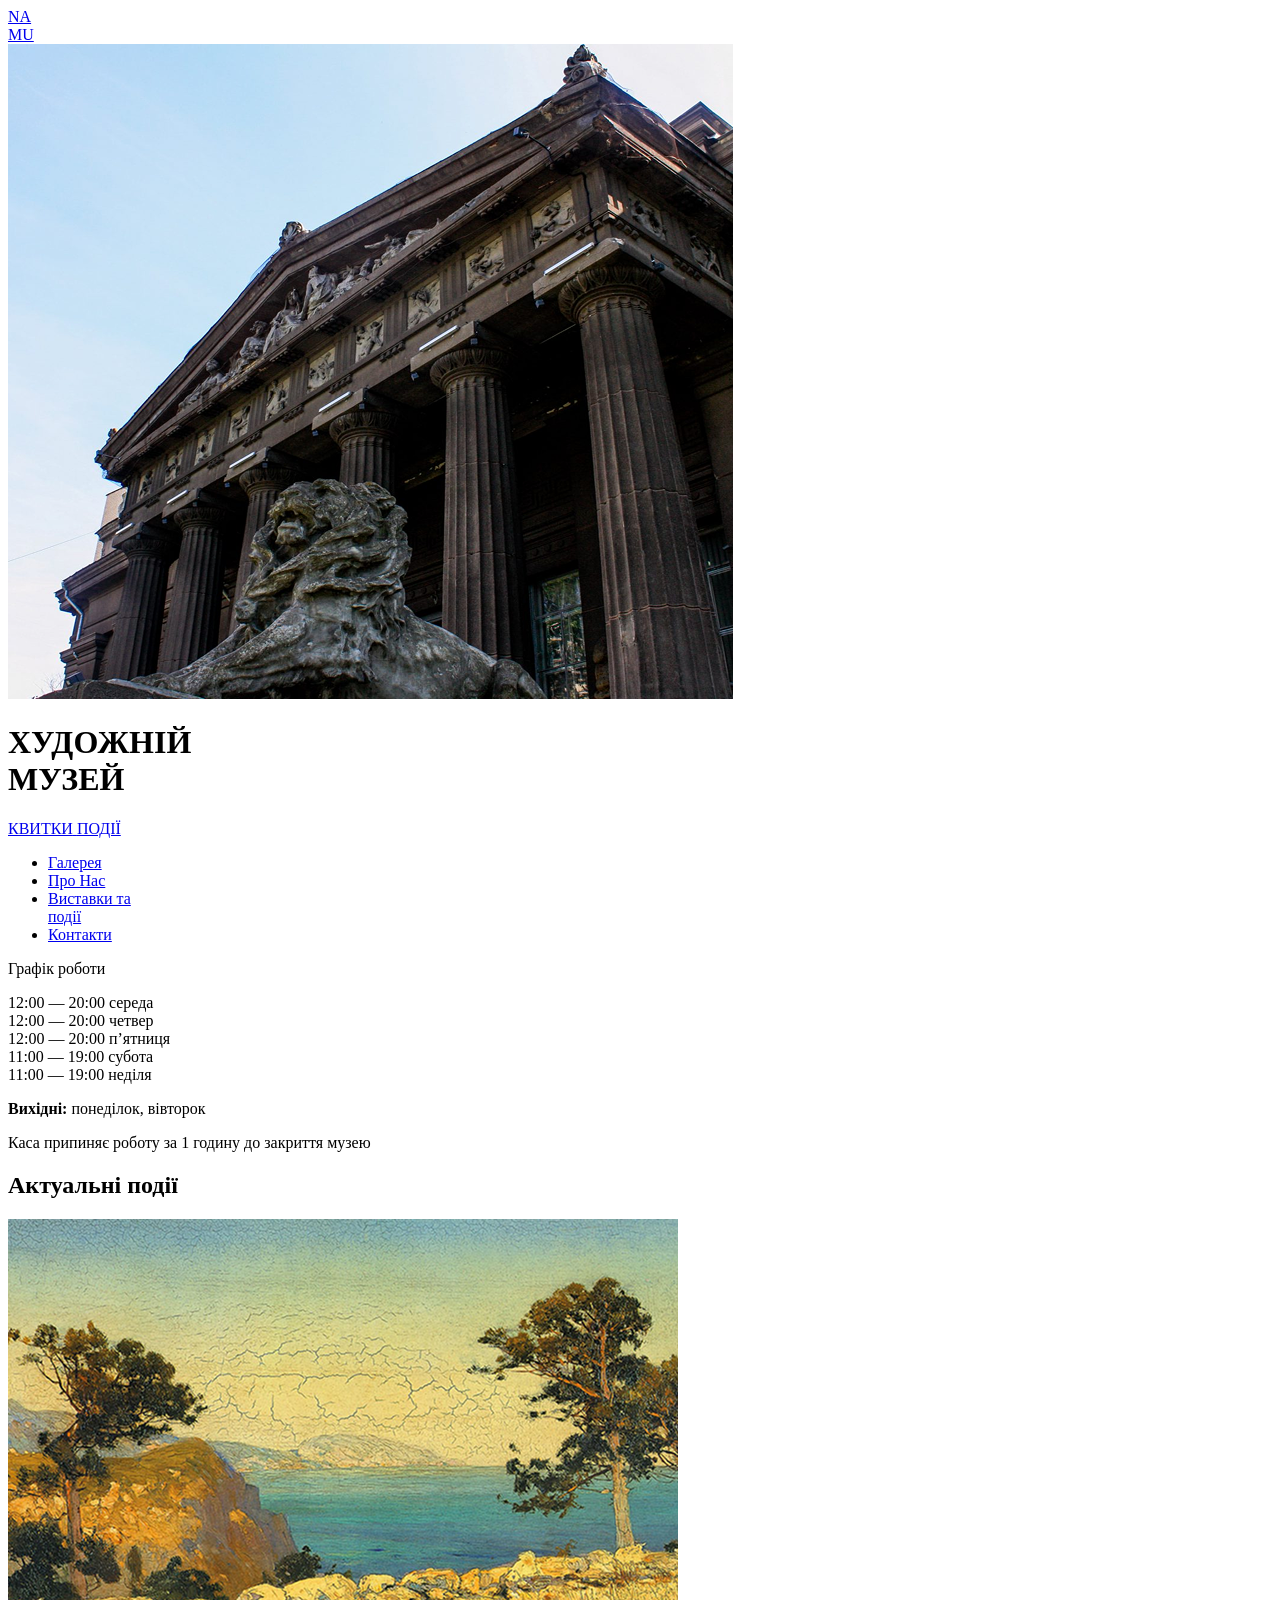
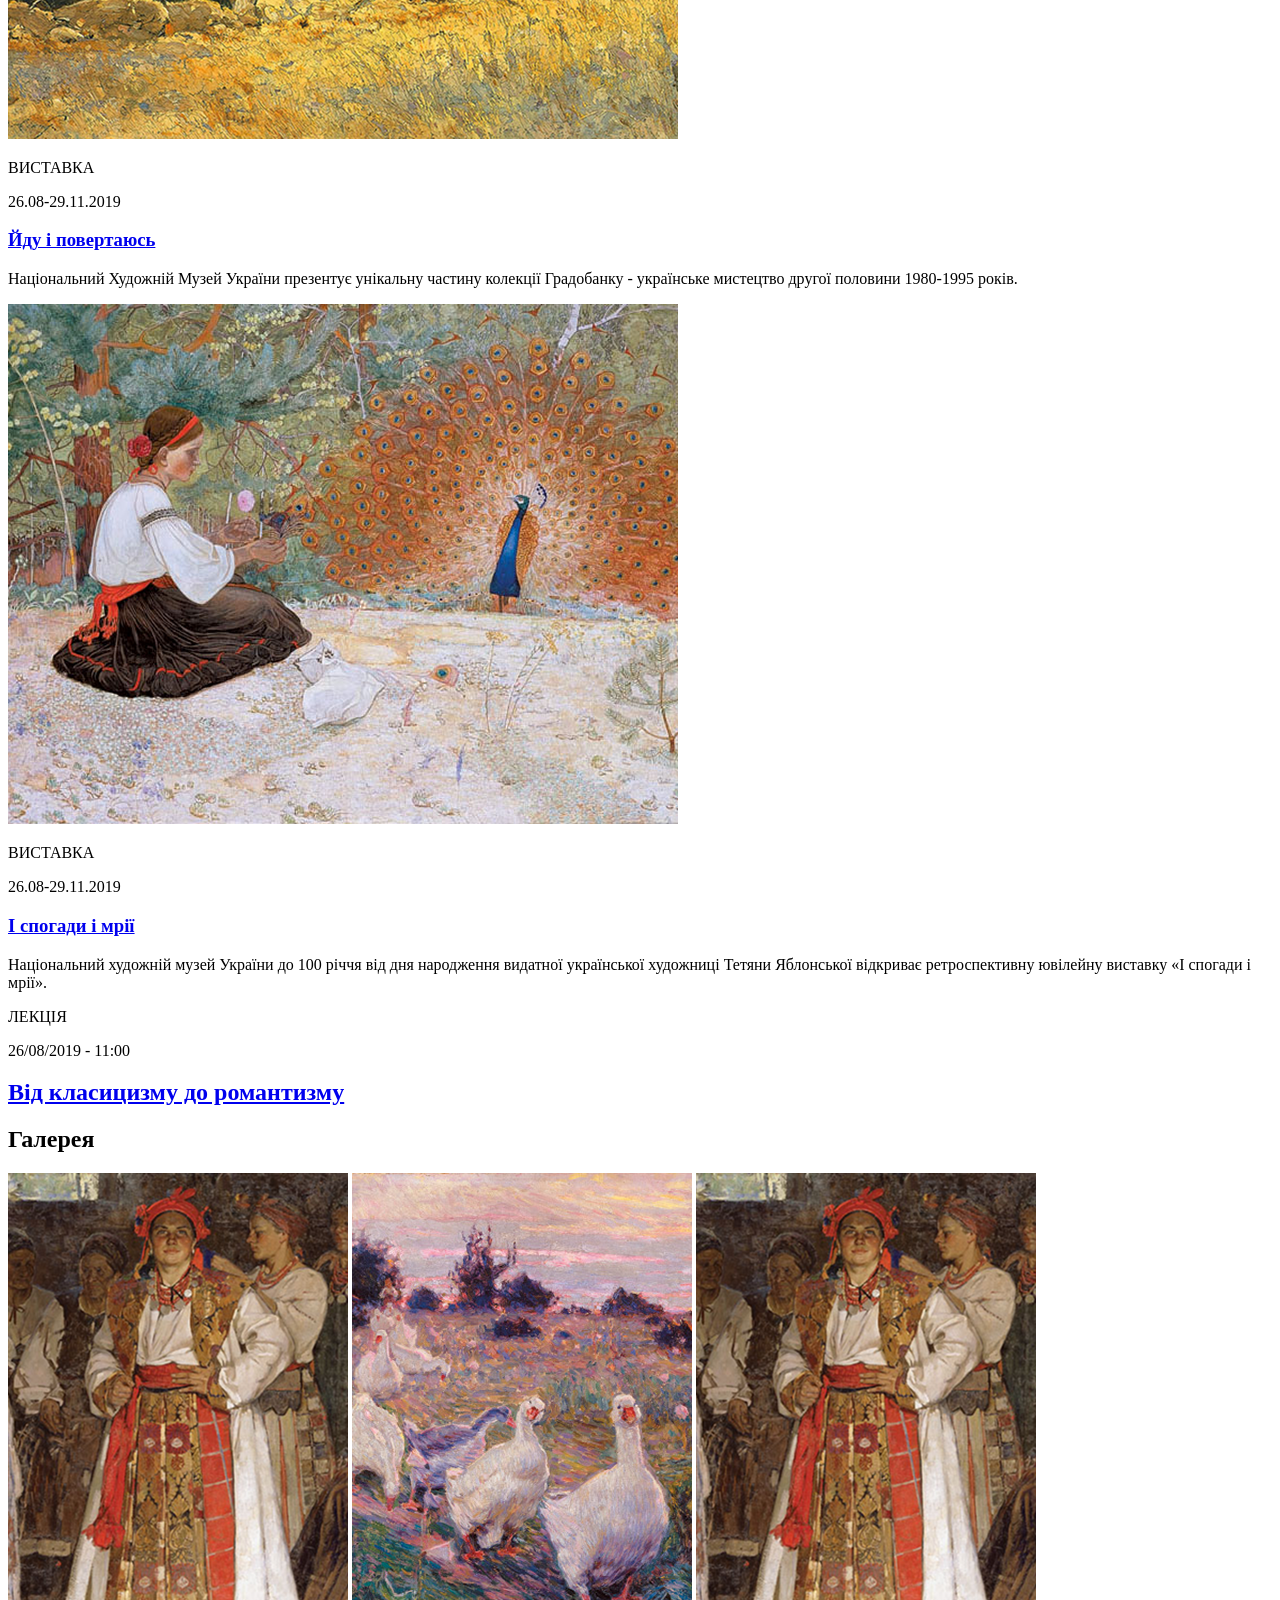
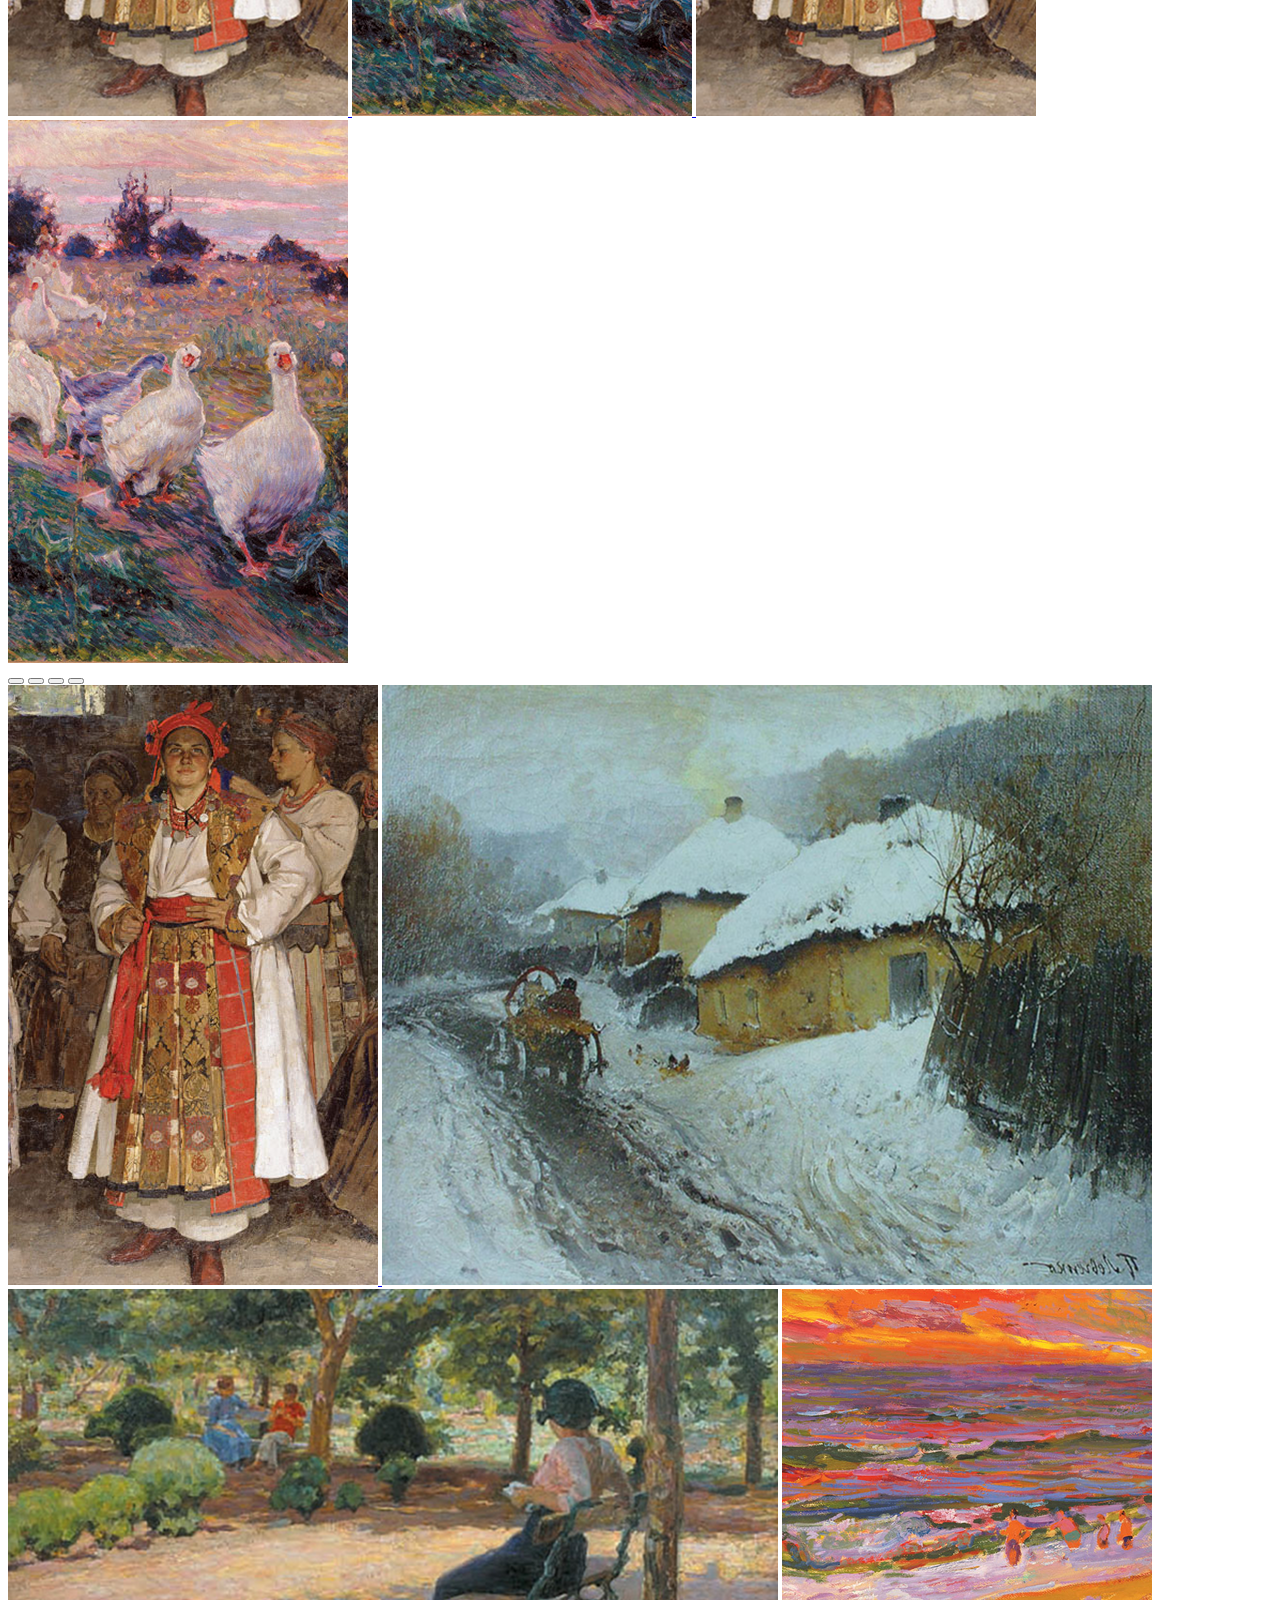
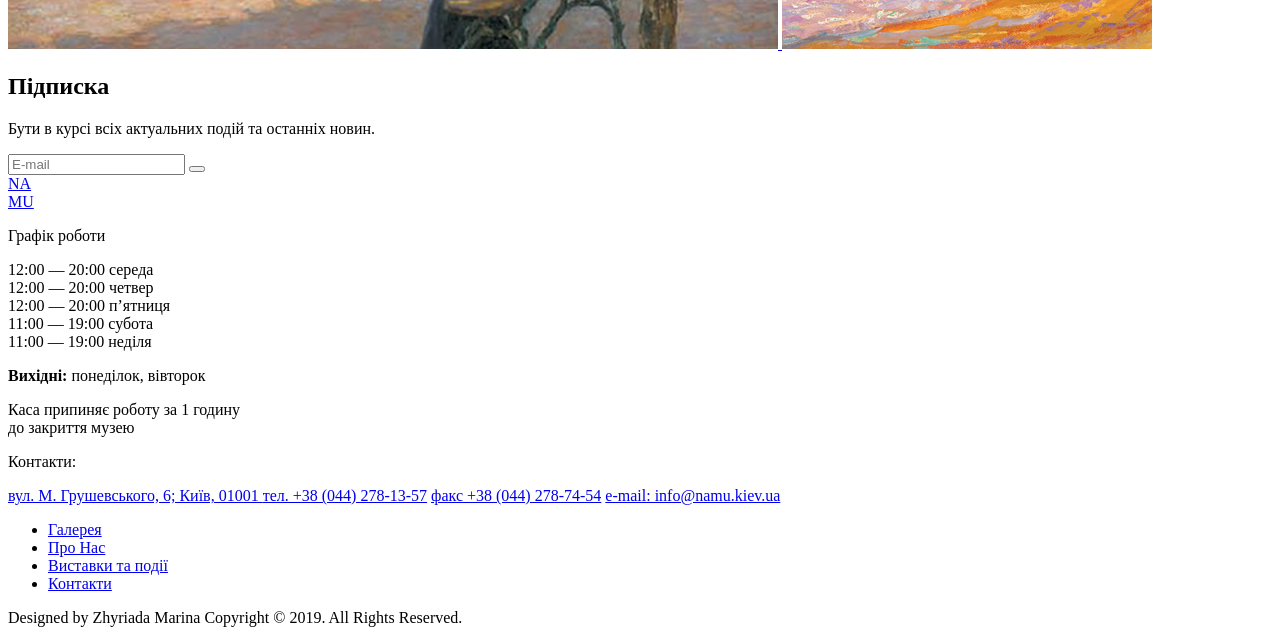
==== index.html @ fe08e701 "added task solution" ====
<!doctype html>
<html lang="uk" class="page">
  <head>
    <meta charset="UTF-8" />
    <meta
      name="viewport"
      content="width=device-width, initial-scale=1.0"
    />
    <title>NAMU</title>
    <link rel="icon" href="./src/images/favicon.png">
    <link rel="preconnect" href="https://fonts.googleapis.com">
    <link rel="preconnect" href="https://fonts.gstatic.com">
    <link href="https://fonts.googleapis.com/css2?family=IBM+Plex+Sans:ital,wght@0,100..700;1,100..700&family=Montserrat:ital,wght@0,100..900;1,100..900&display=swap" rel="stylesheet">
    <link
      rel="stylesheet"
      href="src/styles/main.scss"
    />
  </head>

  <body class="page__body">
    <header class="header" id="header">
      <div class="header__content">
        <a
          href="#menu"
          class="header__menu-link icon icon--menu"
          aria-label="Відкрити меню"
        ></a>

        <a href="#" class="header__logo logo">
          NA
          <br>
          MU
        </a>

        <div class="header__image-wrapper">
          <img
            src="./src/images/header-bg-image.png"
            alt="Головна будівля музею"
            class="header__image"
          >
        </div>

        <h1 class="header__title">
          ХУДОЖНІЙ
          <br>
          МУЗЕЙ
        </h1>

        <a href="#events" class="header__tickets button">
          <span class="button__text">КВИТКИ</span>
          <span class="button__icon" aria-hidden="true"></span>
        </a>

        <a href="#events" class="header__events events-link">
          <span class="events-link__text">ПОДІЇ</span>
          <span class="events-link__line"></span>
        </a>
      </div>
    </header>

    <aside class="page__menu menu" id="menu">
      <div class="menu__content">
        <a
          href="#"
          class="menu__close-link icon icon--close"
          aria-label="Закрити меню"
        ></a>

        <nav class="menu__nav nav">
          <ul class="nav__list">
            <li class="nav__item">
              <a href="#gallery" class="nav__link">Галерея</a>
            </li>
            <li class="nav__item">
              <a href="#subscription" class="nav__link">Про Нас</a>
            </li>
            <li class="nav__item">
              <a href="#events" class="nav__link">
                Виставки та<br>
                події
              </a>
            </li>
            <li class="nav__item">
              <a href="#contacts" class="nav__link">Контакти</a>
            </li>
          </ul>
        </nav>

        <div class="menu__schedule schedule">
          <p class="schedule__title">
            Графік роботи
          </p>

          <div class="schedule__hours">
            <div class="schedule__row">
              <span class="schedule__time">12:00 — 20:00</span>
              <span class="schedule__day">середа</span>
            </div>

            <div class="schedule__row">
              <span class="schedule__time">12:00 — 20:00</span>
              <span class="schedule__day">четвер</span>
            </div>

            <div class="schedule__row">
              <span class="schedule__time">12:00 — 20:00</span>
              <span class="schedule__day">п’ятниця</span>
            </div>

            <div class="schedule__row">
              <span class="schedule__time">11:00 — 19:00</span>
              <span class="schedule__day">субота</span>
            </div>

            <div class="schedule__row">
              <span class="schedule__time">11:00 — 19:00</span>
              <span class="schedule__day">неділя</span>
            </div>
          </div>

          <div class="schedule__info">
            <p class="schedule__text">
              <strong class="schedule__label">Вихідні:</strong>
              понеділок, вівторок
            </p>

            <p class="schedule__text">
              Каса припиняє роботу за 1 годину до закриття музею
            </p>
          </div>
        </div>
      </div>
    </aside>

    <main class="main">
      <section class="main__events events" id="events">
        <h2 class="section-title">Актуальні події</h2>

        <article class="event">
          <a href="./coming-soon.html" class="event__picture-link">
            <picture class="event__picture">
              <source media="(min-width: 1280px)" srcset="./src/images/events/events-going-and-coming-back-desktop.png">
              <source media="(min-width: 768px)" srcset="./src/images/events/events-going-and-coming-back-tablet.png">
              <img
                src="./src/images/events/events-going-and-coming-back-mobile.png"
                alt="Афіша події йду і повертаюсь"
                class="event__image">
            </picture>
          </a>

          <div class="event__content">
            <div class="event__info">
              <p class="event__type">ВИСТАВКА</p>
              <p class="event__date">26.08-29.11.2019</p>
            </div>

            <h3 class="event__title">
              <a href="./coming-soon.html" class="event__title-link">Йду і повертаюсь</a>
            </h3>
            <p class="event__description">
              Національний Художній Музей України презентує унікальну частину колекції Градобанку - українське мистецтво другої половини 1980-1995 років.
            </p>
          </div>
        </article>

        <article class="event">
          <a href="./coming-soon.html" class="event__picture-link">
            <picture class="event__picture">
              <source media="(min-width: 1280px)" srcset="./src/images/events/events-memories-and-dreams-desktop.png">
              <source media="(min-width: 768px)" srcset="./src/images/events/events-memories-and-dreams-tablet.png">
              <img
                src="./src/images/events/events-memories-and-dreams-mobile.png"
                alt="Афіша події і спогади і мрії"
                class="event__image">
            </picture>
          </a>

          <div class="event__content">
            <div class="event__info">
              <p class="event__type">ВИСТАВКА</p>
              <p class="event__date">26.08-29.11.2019</p>
            </div>

            <h3 class="event__title">
              <a href="./coming-soon.html" class="event__title-link">І спогади і мрії</a>
            </h3>
            <p class="event__description">
              Національний художній музей України до 100 річчя від дня народження видатної української художниці Тетяни Яблонської відкриває ретроспективну ювілейну виставку «І спогади і мрії».
            </p>
          </div>
        </article>
      </section>

      <section class="main__lecture lecture">
        <div class="lecture__image"></div>

        <div class="lecture__card">
          <div class="lecture__info">
            <p class="lecture__type">ЛЕКЦІЯ</p>
            <p class="lecture__date">26/08/2019 - 11:00</p>
          </div>

          <h2 class="lecture__title">
            <a href="./coming-soon.html" class="lecture__title-link">Від класицизму до романтизму</a>
          </h2>
        </div>
      </section>

      <section class="main__gallery gallery" id="gallery">
        <h2 class="section-title">Галерея</h2>

        <div class="gallery__slider">
          <div class="gallery__slides">
            <a href="#" class="gallery__slide">
              <picture class="gallery__slide-picture">
                <source media="(min-width: 768px)" srcset="./src/images/gallery/gallery-ukrainian-girl-tablet.png">
                <img
                  src="./src/images/gallery/gallery-ukrainian-girl-mobile.png"
                  alt="Картина українська дівчина"
                  class="gallery__slide-image"
                >
              </picture>
            </a>

            <a href="#" class="gallery__slide">
              <picture class="gallery__slide-picture">
                <source media="(min-width: 768px)" srcset="./src/images/gallery/gallery-goose-tablet.png">
                <img
                  src="./src/images/gallery/gallery-goose-mobile.png"
                  alt="Картина з гусьми"
                  class="gallery__slide-image"
                >
              </picture>
            </a>

            <a href="#" class="gallery__slide">
              <picture class="gallery__slide-picture">
                <source media="(min-width: 768px)" srcset="./src/images/gallery/gallery-ukrainian-girl-tablet.png">
                <img
                  src="./src/images/gallery/gallery-ukrainian-girl-mobile.png"
                  alt="Картина українська дівчина"
                  class="gallery__slide-image"
                >
              </picture>
            </a>

            <a href="#" class="gallery__slide">
              <picture class="gallery__slide-picture">
                <source media="(min-width: 768px)" srcset="./src/images/gallery/gallery-goose-tablet.png">
                <img
                  src="./src/images/gallery/gallery-goose-mobile.png"
                  alt="Картина з гусьми"
                  class="gallery__slide-image"
                >
              </picture>
            </a>
          </div>
        </div>


        <div class="gallery__pagination">
          <button
            class="gallery__dot gallery__dot--active"
            type="button"
            aria-label="Показати слайд 1"
          ></button>

          <button
            class="gallery__dot"
            type="button"
            aria-label="Показати слайд 2"
          ></button>

          <button
            class="gallery__dot"
            type="button"
            aria-label="Показати слайд 3"
          ></button>

          <button
            class="gallery__dot"
            type="button"
            aria-label="Показати слайд 4"
          ></button>
        </div>

        <div class="gallery__paintings">
          <a href="#" class="gallery__painting-link gallery__painting-link--girl">
            <img
              src="./src/images/gallery/gallery-ukrainian-girl-desktop.png"
              alt="Картина українська дівчина"
              class="gallery__painting"
            >
          </a>

          <a href="#" class="gallery__painting-link gallery__painting-link--village">
            <img
              src="./src/images/gallery/gallery-village-desktop.png"
              alt="Картина українське село"
              class="gallery__painting"
            >
          </a>

          <a href="#" class="gallery__painting-link gallery__painting-link--park">
            <img
              src="./src/images/gallery/gallery-park-desktop.png"
              alt="Картина парк і дівчина"
              class="gallery__painting"
            >
          </a>

          <a href="#" class="gallery__painting-link gallery__painting-link--sea">
            <img
              src="./src/images/gallery/gallery-sea-desktop.png"
              alt="Картина море"
              class="gallery__painting"
            >
          </a>
        </div>
      </section>

      <section class="main__subscription subscription" id="subscription">
        <div class="subscription__info">
          <h2 class="subscription__title">Підписка</h2>

          <p class="subscription__text">Бути в курсі всіх актуальних подій та останніх новин.</p>

          <form class="subscription__form">
            <input
              type="email"
              placeholder="E-mail"
              class="subscription__email"
              required
            >
            <button
              type="submit"
              class="subscription__button"
              aria-label="Підписатися"
            ></button>
          </form>
        </div>
      </section>
    </main>

    <footer class="footer">
      <div class="footer__content">
        <div class="footer__icons">
          <a href="#" class="footer__logo logo logo--footer">
            NA
            <br>
            MU
          </a>

          <div class="footer__social-media">
            <a
              href="https://www.facebook.com/"
              class="icon icon--facebook"
              target="_blank"
              rel="noopener noreferrer"
              aria-label="Facebook"
            >
            </a>
            <a
              href="https://www.instagram.com/"
              class="icon icon--instagram"
              target="_blank"
              rel="noopener noreferrer"
              aria-label="Instagram"
            >
            </a>
          </div>
        </div>

        <div class="footer__schedule schedule schedule--footer">
          <p class="schedule__title">
            Графік роботи
          </p>

          <div class="schedule__hours schedule__hours--footer">
            <div class="schedule__row schedule__row--footer">
              <span class="schedule__time">12:00 — 20:00</span>
              <span class="schedule__day">середа</span>
            </div>

            <div class="schedule__row schedule__row--footer">
              <span class="schedule__time">12:00 — 20:00</span>
              <span class="schedule__day">четвер</span>
            </div>

            <div class="schedule__row schedule__row--footer">
              <span class="schedule__time">12:00 — 20:00</span>
              <span class="schedule__day">п’ятниця</span>
            </div>

            <div class="schedule__row schedule__row--footer">
              <span class="schedule__time">11:00 — 19:00</span>
              <span class="schedule__day">субота</span>
            </div>

            <div class="schedule__row schedule__row--footer">
              <span class="schedule__time">11:00 — 19:00</span>
              <span class="schedule__day">неділя</span>
            </div>
          </div>

          <div class="schedule__info">
            <p class="schedule__text">
              <strong class="schedule__label">Вихідні:</strong>
              понеділок, вівторок
            </p>

            <p class="schedule__text">
              Каса припиняє роботу за 1 годину<br>
              до закриття музею
            </p>
          </div>
        </div>

        <div class="footer__contacts contacts" id="contacts">
          <p class="contacts__title">
            Контакти:
          </p>

          <a
          href="https://www.google.com/maps?q=Mykhaila+Hrushevskoho+St+6+Kyiv+02000"
          target="_blank"
          class="contacts__value"
          rel="noopener noreferrer"
          >вул. М. Грушевського, 6; Київ, 01001
          </a>

          <a href="tel:+380442781357" class="contacts__value">тел. +38 (044) 278-13-57</a>

          <a href="tel:+380442787454" class="contacts__value">факс +38 (044) 278-74-54</a>

          <a href="mailto:info@namu.kiev.ua" class="contacts__value">e-mail: info@namu.kiev.ua</a>
        </div>

        <a
          href="#header"
          class="footer__go-back"
          aria-label="Повернутися на початок сторінки"
        >
          <span class="icon icon--go-back"></span>
        </a>

        <nav class="footer__nav nav">
          <ul class="nav__list nav__list--footer">
            <li class="nav__item">
              <a href="#gallery" class="nav__link nav__link--footer">Галерея</a>
            </li>
            <li class="nav__item">
              <a href="#subscription" class="nav__link nav__link--footer">Про Нас</a>
            </li>
            <li class="nav__item">
              <a href="#events" class="nav__link nav__link--footer">Виставки та події</a>
            </li>
            <li class="nav__item">
              <a href="#contacts" class="nav__link nav__link--footer">Контакти</a>
            </li>
          </ul>
        </nav>

        <div class="footer__copyright">
          <span class="footer__copyright-text">Designed by Zhyriada Marina</span>
          <span class="footer__copyright-text">Copyright © 2019. All Rights Reserved.</span>
        </div>
      </div>
    </footer>

    <script src="src/scripts/main.js"></script>
  </body>
</html>
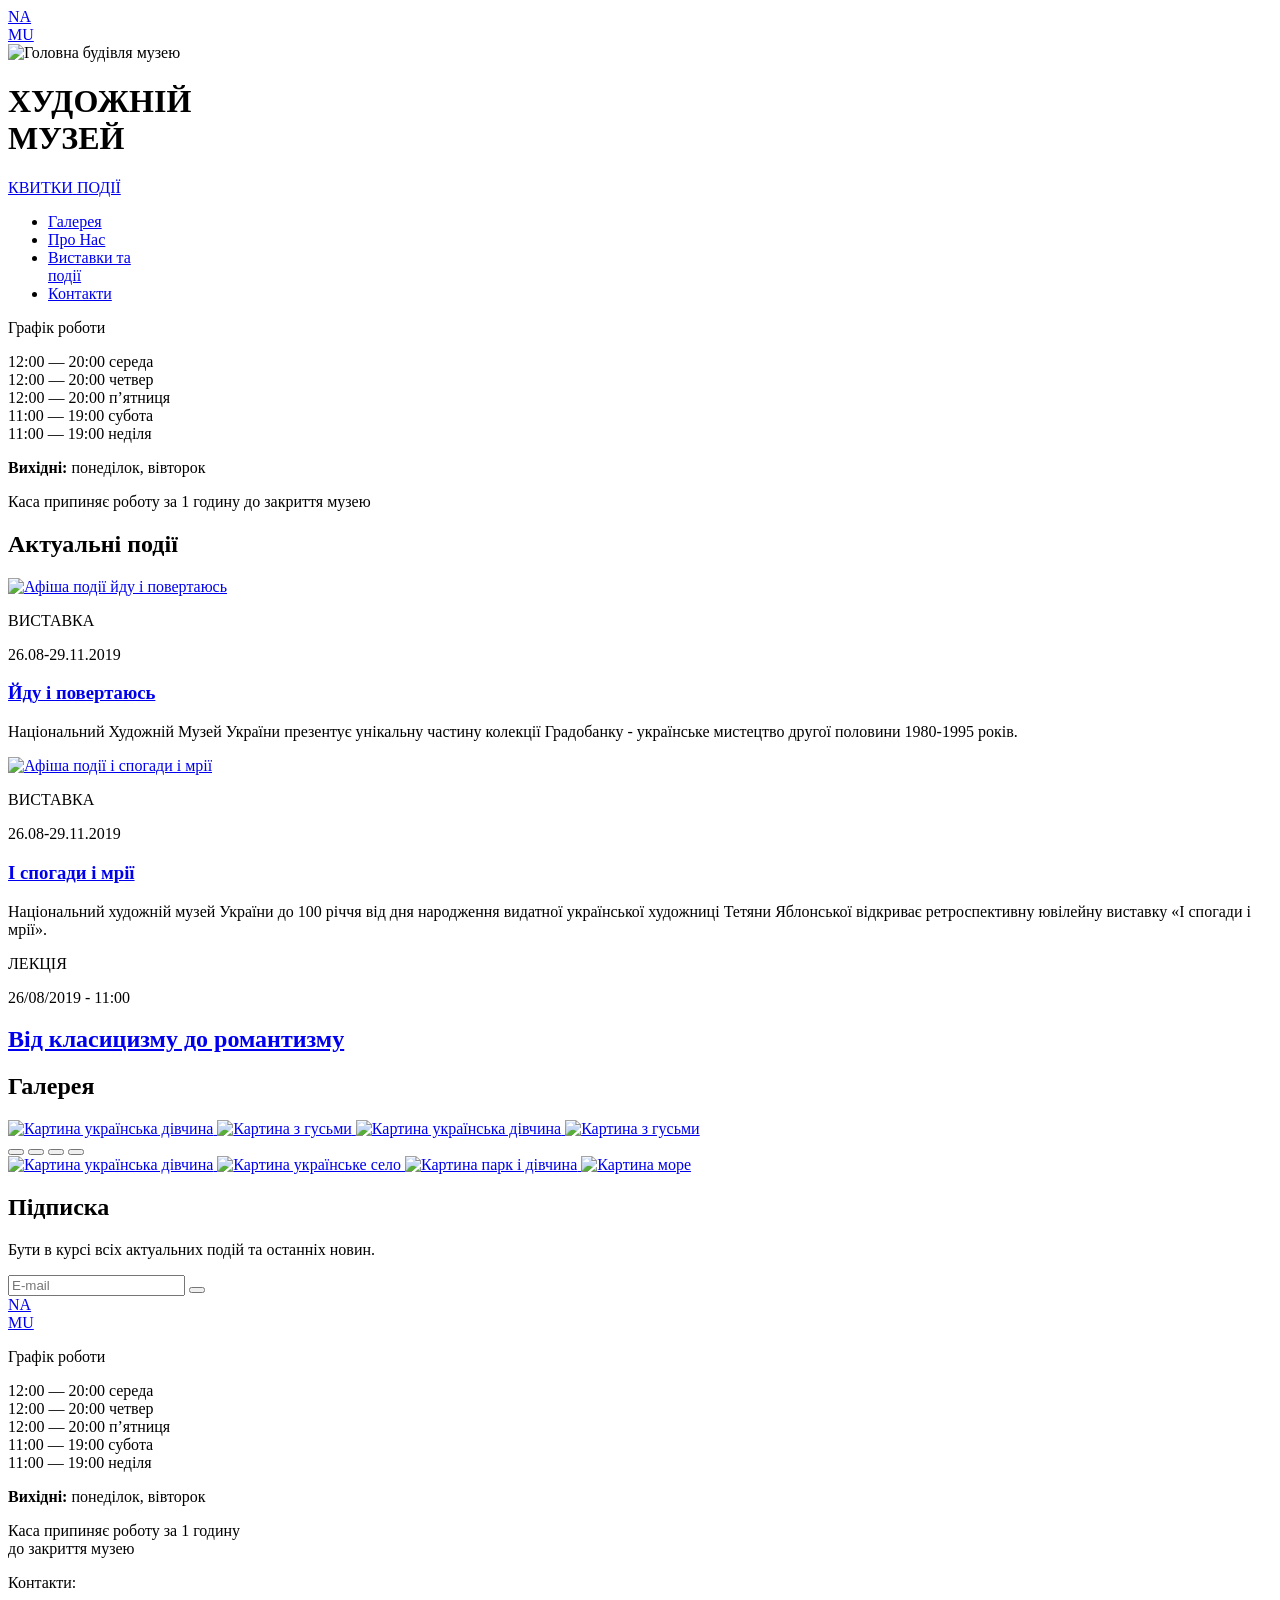
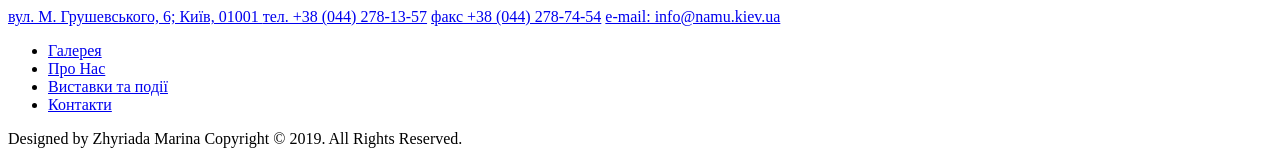
==== commit 40985e5d: "make build" ====
--- a/index.html
+++ b/index.html
@@ -7,14 +7,12 @@
       content="width=device-width, initial-scale=1.0"
     />
     <title>NAMU</title>
-    <link rel="icon" href="./src/images/favicon.png">
+    <link rel="icon" href="/Museum/assets/favicon-DKZ43AGn.png">
     <link rel="preconnect" href="https://fonts.googleapis.com">
     <link rel="preconnect" href="https://fonts.gstatic.com">
     <link href="https://fonts.googleapis.com/css2?family=IBM+Plex+Sans:ital,wght@0,100..700;1,100..700&family=Montserrat:ital,wght@0,100..900;1,100..900&display=swap" rel="stylesheet">
-    <link
-      rel="stylesheet"
-      href="src/styles/main.scss"
-    />
+    <script type="module" crossorigin src="/Museum/assets/main-DazawdzJ.js"></script>
+    <link rel="stylesheet" crossorigin href="/Museum/assets/main-7-Zz9o_w.css">
   </head>
 
   <body class="page__body">
@@ -34,7 +32,7 @@
 
         <div class="header__image-wrapper">
           <img
-            src="./src/images/header-bg-image.png"
+            src="/Museum/assets/header-bg-image-4y7zTdAn.png"
             alt="Головна будівля музею"
             class="header__image"
           >
@@ -139,10 +137,10 @@
         <article class="event">
           <a href="./coming-soon.html" class="event__picture-link">
             <picture class="event__picture">
-              <source media="(min-width: 1280px)" srcset="./src/images/events/events-going-and-coming-back-desktop.png">
-              <source media="(min-width: 768px)" srcset="./src/images/events/events-going-and-coming-back-tablet.png">
+              <source media="(min-width: 1280px)" srcset="/Museum/assets/events-going-and-coming-back-desktop-BvD60xiA.png">
+              <source media="(min-width: 768px)" srcset="/Museum/assets/events-going-and-coming-back-tablet-Dn3ICyBZ.png">
               <img
-                src="./src/images/events/events-going-and-coming-back-mobile.png"
+                src="/Museum/assets/events-going-and-coming-back-mobile-BNUGzoMR.png"
                 alt="Афіша події йду і повертаюсь"
                 class="event__image">
             </picture>
@@ -166,10 +164,10 @@
         <article class="event">
           <a href="./coming-soon.html" class="event__picture-link">
             <picture class="event__picture">
-              <source media="(min-width: 1280px)" srcset="./src/images/events/events-memories-and-dreams-desktop.png">
-              <source media="(min-width: 768px)" srcset="./src/images/events/events-memories-and-dreams-tablet.png">
+              <source media="(min-width: 1280px)" srcset="/Museum/assets/events-memories-and-dreams-desktop-CBwV5JAk.png">
+              <source media="(min-width: 768px)" srcset="/Museum/assets/events-memories-and-dreams-tablet-C5PIB8Sc.png">
               <img
-                src="./src/images/events/events-memories-and-dreams-mobile.png"
+                src="/Museum/assets/events-memories-and-dreams-mobile-bIlpw5Yn.png"
                 alt="Афіша події і спогади і мрії"
                 class="event__image">
             </picture>
@@ -213,9 +211,9 @@
           <div class="gallery__slides">
             <a href="#" class="gallery__slide">
               <picture class="gallery__slide-picture">
-                <source media="(min-width: 768px)" srcset="./src/images/gallery/gallery-ukrainian-girl-tablet.png">
+                <source media="(min-width: 768px)" srcset="/Museum/assets/gallery-ukrainian-girl-tablet-DgwFPSKv.png">
                 <img
-                  src="./src/images/gallery/gallery-ukrainian-girl-mobile.png"
+                  src="/Museum/assets/gallery-ukrainian-girl-mobile-33matKL4.png"
                   alt="Картина українська дівчина"
                   class="gallery__slide-image"
                 >
@@ -224,9 +222,9 @@
 
             <a href="#" class="gallery__slide">
               <picture class="gallery__slide-picture">
-                <source media="(min-width: 768px)" srcset="./src/images/gallery/gallery-goose-tablet.png">
+                <source media="(min-width: 768px)" srcset="/Museum/assets/gallery-goose-tablet-BIIkM1nk.png">
                 <img
-                  src="./src/images/gallery/gallery-goose-mobile.png"
+                  src="/Museum/assets/gallery-goose-mobile-5XIR3HDZ.png"
                   alt="Картина з гусьми"
                   class="gallery__slide-image"
                 >
@@ -235,9 +233,9 @@
 
             <a href="#" class="gallery__slide">
               <picture class="gallery__slide-picture">
-                <source media="(min-width: 768px)" srcset="./src/images/gallery/gallery-ukrainian-girl-tablet.png">
+                <source media="(min-width: 768px)" srcset="/Museum/assets/gallery-ukrainian-girl-tablet-DgwFPSKv.png">
                 <img
-                  src="./src/images/gallery/gallery-ukrainian-girl-mobile.png"
+                  src="/Museum/assets/gallery-ukrainian-girl-mobile-33matKL4.png"
                   alt="Картина українська дівчина"
                   class="gallery__slide-image"
                 >
@@ -246,9 +244,9 @@
 
             <a href="#" class="gallery__slide">
               <picture class="gallery__slide-picture">
-                <source media="(min-width: 768px)" srcset="./src/images/gallery/gallery-goose-tablet.png">
+                <source media="(min-width: 768px)" srcset="/Museum/assets/gallery-goose-tablet-BIIkM1nk.png">
                 <img
-                  src="./src/images/gallery/gallery-goose-mobile.png"
+                  src="/Museum/assets/gallery-goose-mobile-5XIR3HDZ.png"
                   alt="Картина з гусьми"
                   class="gallery__slide-image"
                 >
@@ -287,7 +285,7 @@
         <div class="gallery__paintings">
           <a href="#" class="gallery__painting-link gallery__painting-link--girl">
             <img
-              src="./src/images/gallery/gallery-ukrainian-girl-desktop.png"
+              src="/Museum/assets/gallery-ukrainian-girl-desktop-CH7Br7QE.png"
               alt="Картина українська дівчина"
               class="gallery__painting"
             >
@@ -295,7 +293,7 @@
 
           <a href="#" class="gallery__painting-link gallery__painting-link--village">
             <img
-              src="./src/images/gallery/gallery-village-desktop.png"
+              src="/Museum/assets/gallery-village-desktop-Gg_64slQ.png"
               alt="Картина українське село"
               class="gallery__painting"
             >
@@ -303,7 +301,7 @@
 
           <a href="#" class="gallery__painting-link gallery__painting-link--park">
             <img
-              src="./src/images/gallery/gallery-park-desktop.png"
+              src="/Museum/assets/gallery-park-desktop-B5POaPF4.png"
               alt="Картина парк і дівчина"
               class="gallery__painting"
             >
@@ -311,7 +309,7 @@
 
           <a href="#" class="gallery__painting-link gallery__painting-link--sea">
             <img
-              src="./src/images/gallery/gallery-sea-desktop.png"
+              src="/Museum/assets/gallery-sea-desktop-t5DrixoR.png"
               alt="Картина море"
               class="gallery__painting"
             >
@@ -468,6 +466,5 @@
       </div>
     </footer>
 
-    <script src="src/scripts/main.js"></script>
   </body>
 </html>
